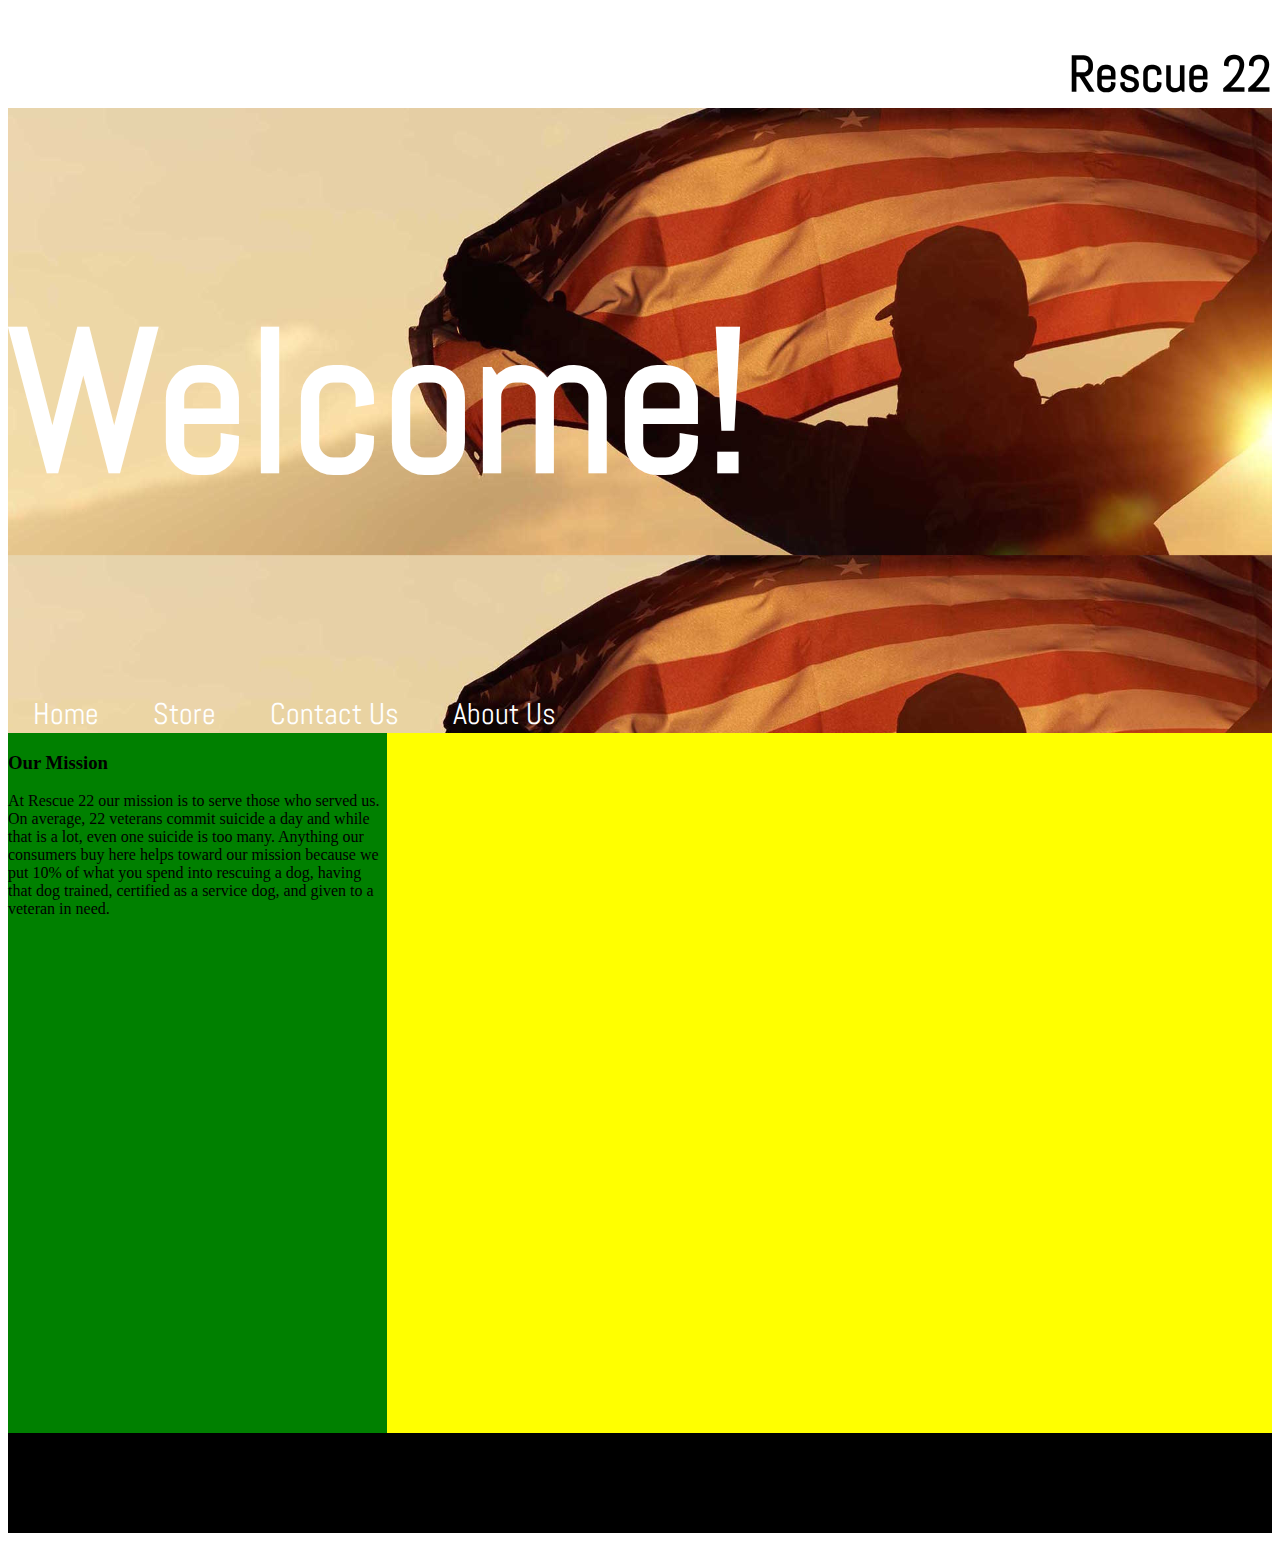
==== homepage.html @ a91ff45a "website" ====
<!DOCTYPE html>
<html lang="en">
<head>
    <meta charset="UTF-8">
    <meta name="viewport" content="width=device-width, initial-scale=1.0">
    <meta http-equiv="X-UA-Compatible" content="ie=edge">
    <title>Rescue 22 Home</title>
    <link rel="stylesheet" type="text/css" href="homepage.css">
    <link href="https://fonts.googleapis.com/css?family=Abel" rel="stylesheet">
</head>
<body class="container">
    <div class="logo">
        <h1>Rescue 22</h1>
    </div>
    <div class="header">
        <h2>Welcome!</h2>
        <a href="">Home</a>
        <a href="">Store</a>
        <a href="">Contact Us</a>
        <a href="">About Us</a>
    </div>
    <div class="mainContent"></div>
    <div class="article">
        <h3>Our Mission</h3>
        <p>At Rescue 22 our mission is to serve those who served us. On average, 22 veterans commit suicide
            a day and while that is a lot, even one suicide is too many. Anything our consumers buy here helps 
            toward our mission because we put 10% of what you spend into rescuing a dog, having that dog trained,
            certified as a service dog, and given to a veteran in need.</p>
    </div>
    <div class="footer"></div>    
</body>
</html>
---- homepage.css ----
.container{
    display:grid;
    grid-template-areas: 
    "a a"
    "b b"
    "c d"
    "c d"
    "e e";
    grid-template-columns:30% 70%;
    grid-template-columns
}
.logo{
    grid-area: a;
    height:100px;
    text-align:right;
}

.header{
    grid-area: b;
    background-image:url("images/holdingFlag.jpg");
    background-size:100%;
}

.article{
    grid-area: c;
    background: green;
    height:700px;
}

.mainContent{
   grid-area: d;
   background:yellow;
   height:700px;
}

.footer{
    grid-area: e;
    background:black;
    height:100px;
}

h1{
    font-family:'abel', sans-serif;
    font-size:50px;

}

h2{
    font-family:'abel', sans-serif;
    font-size: 200px;
    color:white;
}

.navBar{
    margin-top:30px;
}

a{
    font-family:'abel', sans-serif;
    font-size: 30px;
    color:white;
    text-decoration:none;
    padding:25px;
}

a:hover{
    text-decoration:overline;
}
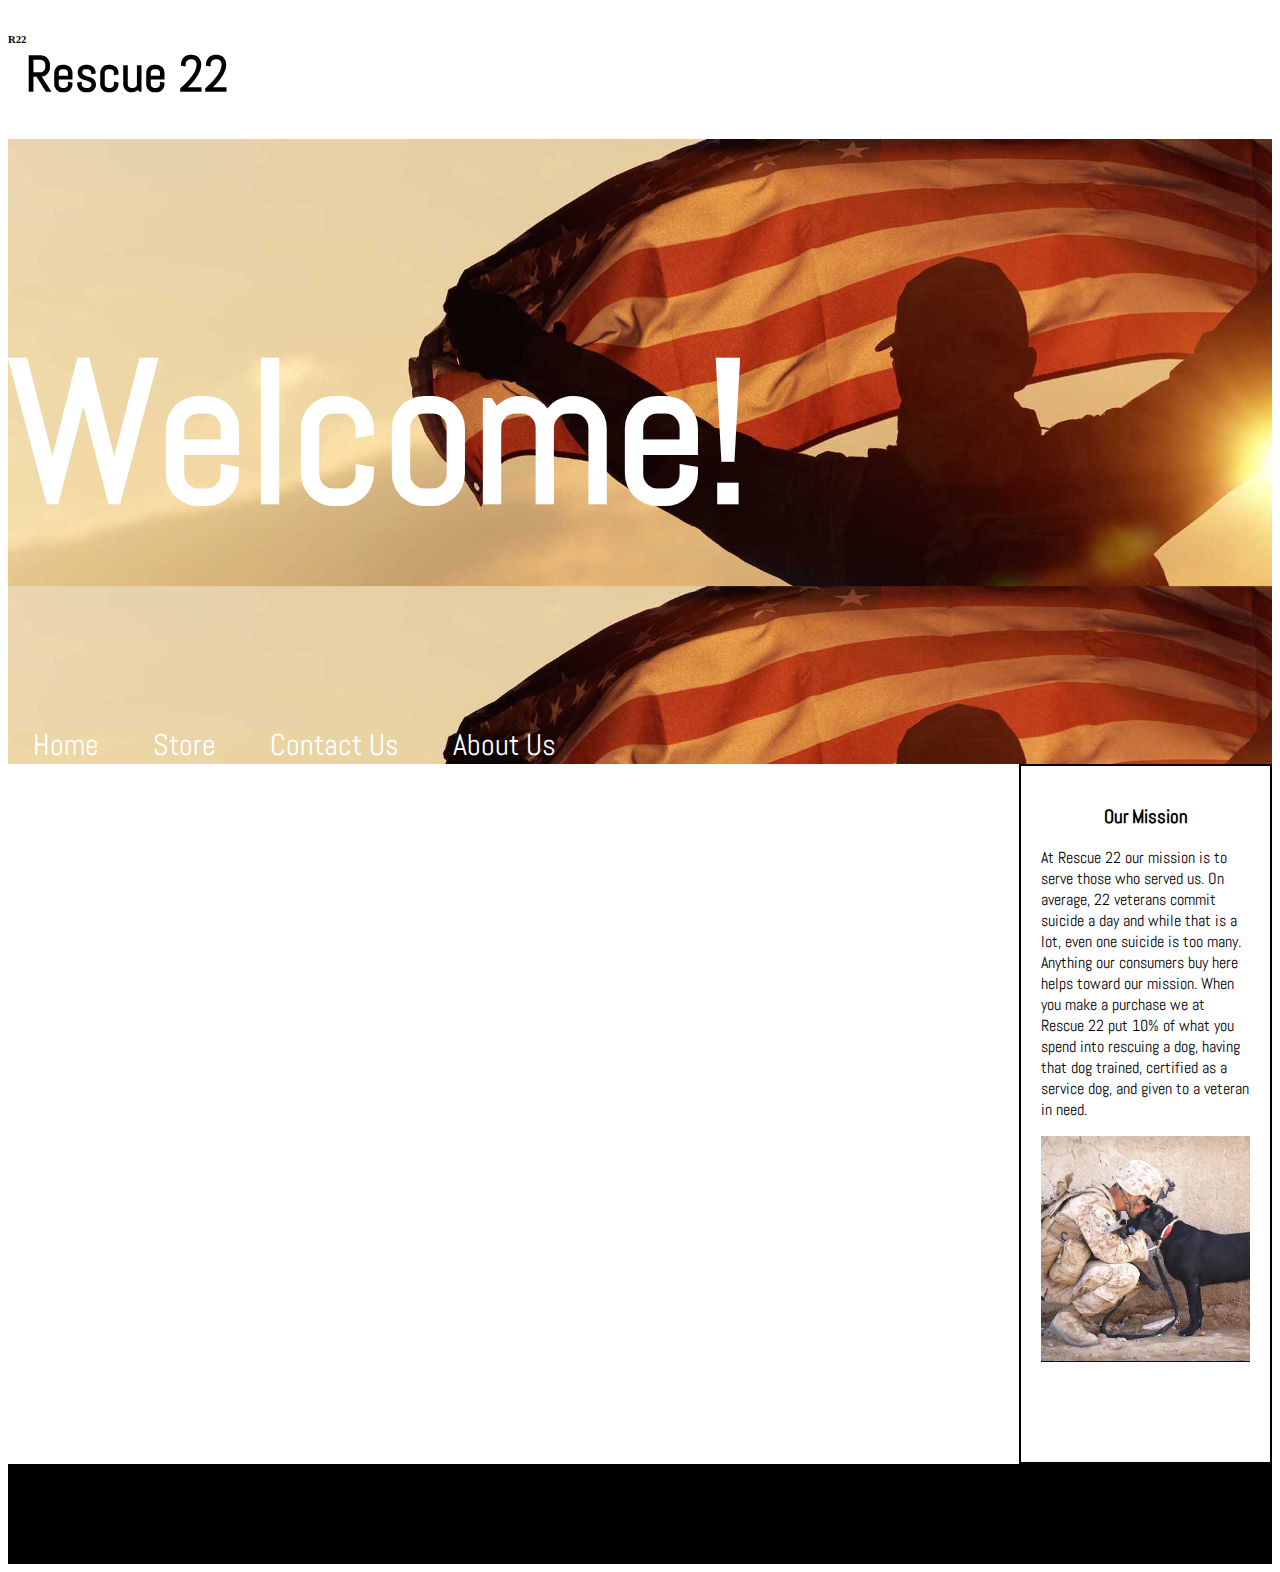
==== commit 2a92d89e: "website 1.1" ====
--- a/homepage.html
+++ b/homepage.html
@@ -10,22 +10,24 @@
 </head>
 <body class="container">
     <div class="logo">
-        <h1>Rescue 22</h1>
+        <h6>R22</h6>
+        <h1 class="name">Rescue 22</h1>
     </div>
     <div class="header">
         <h2>Welcome!</h2>
-        <a href="">Home</a>
-        <a href="">Store</a>
-        <a href="">Contact Us</a>
-        <a href="">About Us</a>
+        <a href="#">Home</a>
+        <a href="#">Store</a>
+        <a href="#">Contact Us</a>
+        <a href="#">About Us</a>
     </div>
     <div class="mainContent"></div>
     <div class="article">
         <h3>Our Mission</h3>
         <p>At Rescue 22 our mission is to serve those who served us. On average, 22 veterans commit suicide
             a day and while that is a lot, even one suicide is too many. Anything our consumers buy here helps 
-            toward our mission because we put 10% of what you spend into rescuing a dog, having that dog trained,
+            toward our mission. When you make a purchase we at Rescue 22 put 10% of what you spend into rescuing a dog, having that dog trained,
             certified as a service dog, and given to a veteran in need.</p>
+        <img src="images/dogAndMarine.jpg" class="image">
     </div>
     <div class="footer"></div>    
 </body>
--- a/homepage.css
+++ b/homepage.css
@@ -3,16 +3,18 @@
     grid-template-areas: 
     "a a"
     "b b"
-    "c d"
-    "c d"
+    "d c"
+    "d c"
     "e e";
-    grid-template-columns:30% 70%;
+    grid-template-columns:80% 20%;
     grid-template-columns
 }
 .logo{
+    display:flex;
     grid-area: a;
-    height:100px;
-    text-align:right;
+}
+.name{
+    float: right;
 }
 
 .header{
@@ -23,13 +25,13 @@
 
 .article{
     grid-area: c;
-    background: green;
-    height:700px;
+    border: 2px solid black;
+    padding:20px;
+    font-family:'abel', sans-serif;
 }
 
 .mainContent{
    grid-area: d;
-   background:yellow;
    height:700px;
 }
 
@@ -51,6 +53,14 @@
     color:white;
 }
 
+.image{
+    width: 100%;
+}
+
+h3{
+    text-align:center;
+}
+
 .navBar{
     margin-top:30px;
 }
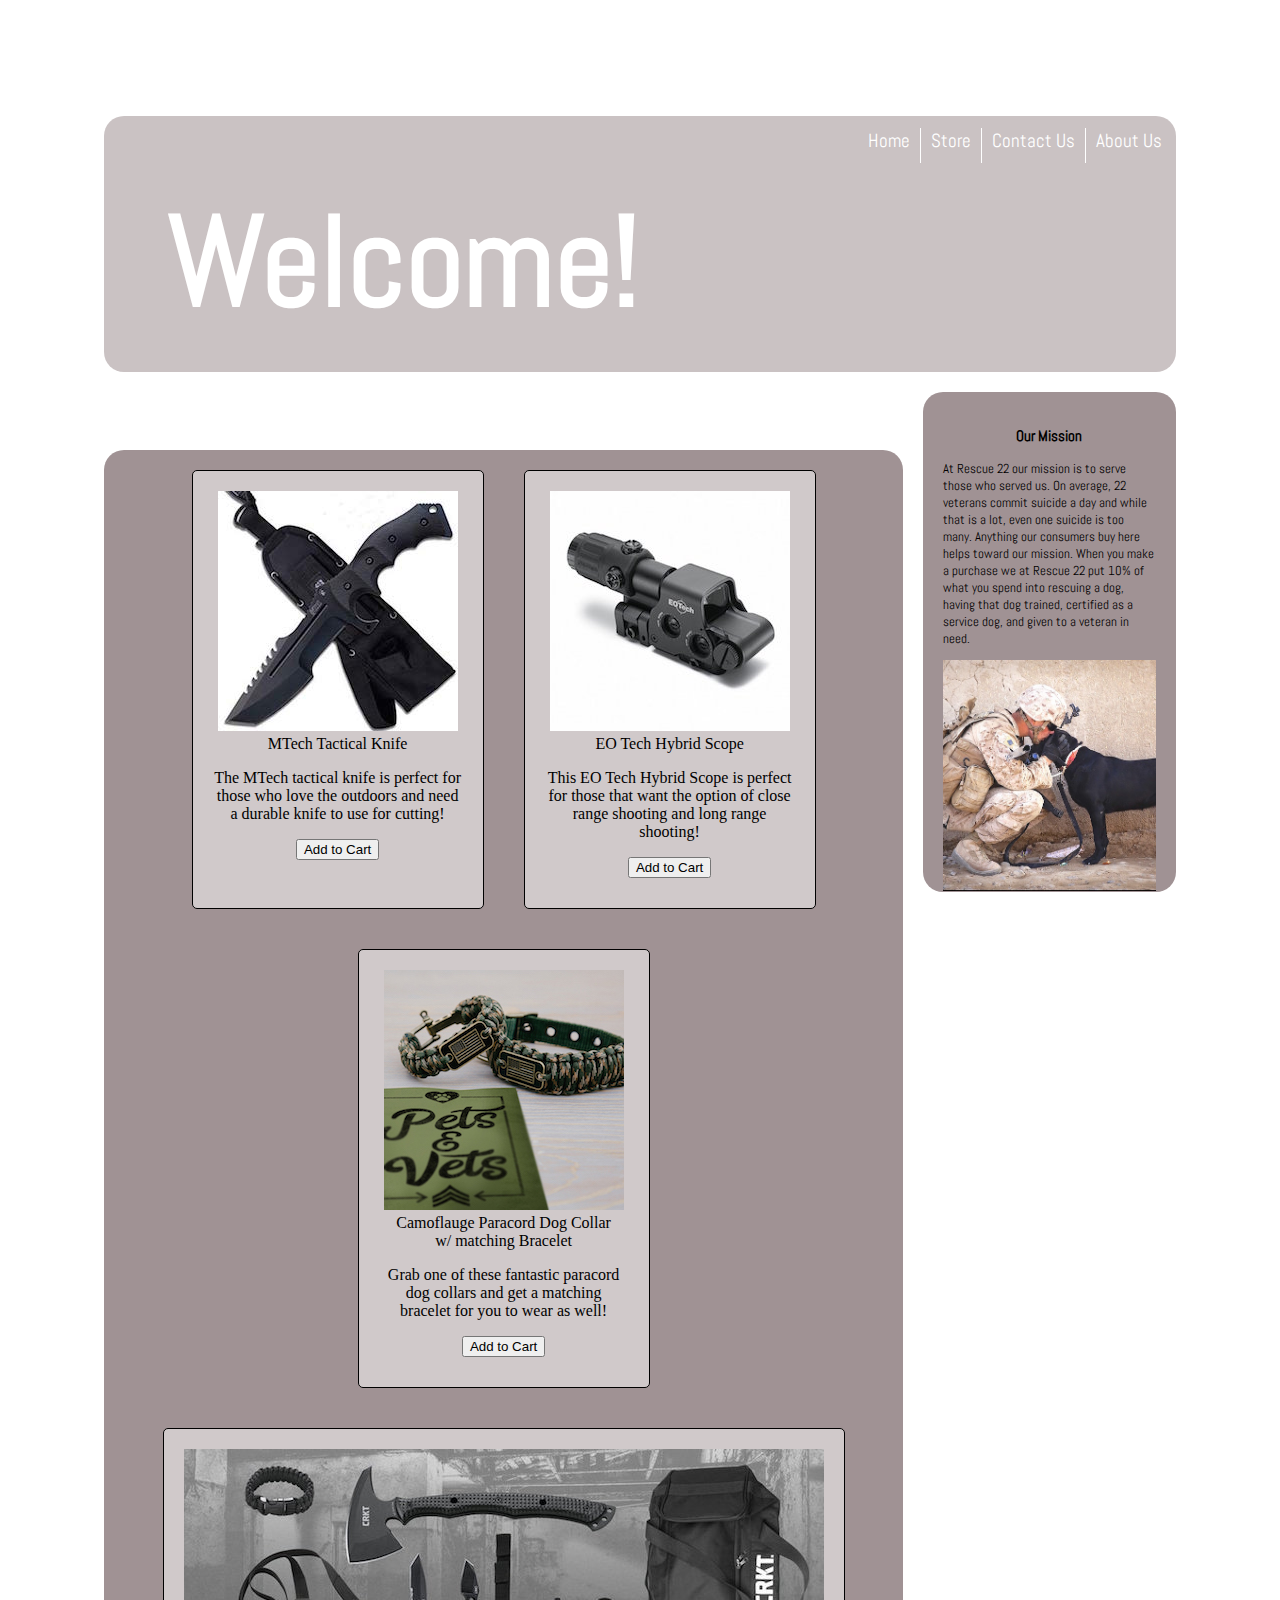
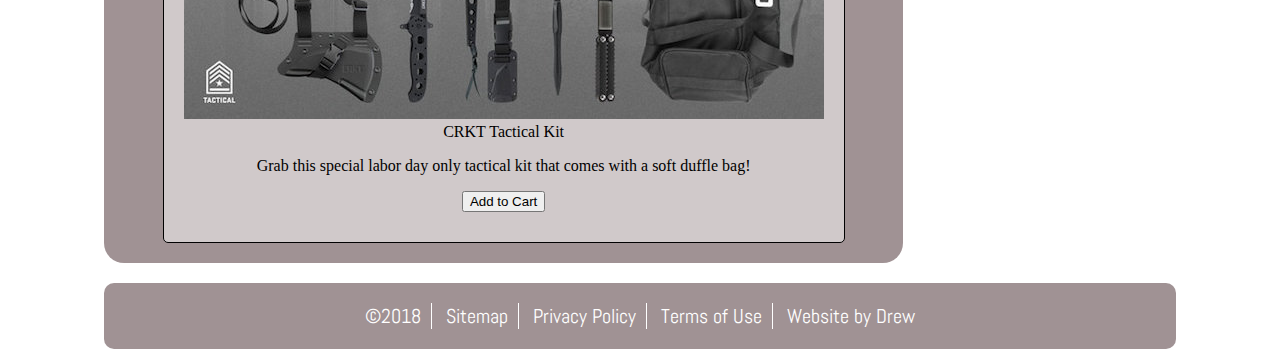
==== commit 8da5302c: "store1.2" ====
--- a/homepage.html
+++ b/homepage.html
@@ -1,5 +1,6 @@
 <!DOCTYPE html>
 <html lang="en">
+
 <head>
     <meta charset="UTF-8">
     <meta name="viewport" content="width=device-width, initial-scale=1.0">
@@ -8,27 +9,70 @@
     <link rel="stylesheet" type="text/css" href="homepage.css">
     <link href="https://fonts.googleapis.com/css?family=Abel" rel="stylesheet">
 </head>
-<body class="container">
+
+<body class="container backG">
     <div class="logo">
-        <h6>R22</h6>
         <h1 class="name">Rescue 22</h1>
     </div>
     <div class="header">
-        <h2>Welcome!</h2>
-        <a href="#">Home</a>
-        <a href="#">Store</a>
-        <a href="#">Contact Us</a>
-        <a href="#">About Us</a>
+        <h2 class="block">Welcome!</h2>
+        <div class="navBlock">
+            <a class="navA navRight" href="#">Home</a>
+            <a class="navA navRight" href="#">Store</a>
+            <a class="navA navRight" href="#">Contact Us</a>
+            <a class="navA" href="#">About Us</a>
+        </div>
     </div>
-    <div class="mainContent"></div>
+    <div class="saleAlert">
+        <h4 class="laborDay">LABOR DAY SALE!!</h4>
+    </div>
+
+    <div class="mainContent">
+        <div class="shop">
+            <div class="panel">
+                <img src="images/knife1.jpg" class='panelImg'>
+                <figcaption>MTech Tactical Knife</figcaption>
+                <p>The MTech tactical knife is perfect for those who love the outdoors and need a 
+                    durable knife to use for cutting!</p>
+                    <button>Add to Cart</button>
+            </div>
+            <div class="panel">
+                <img src="images/eoTech.jpg" class="panelImg">
+                <figcaption>EO Tech Hybrid Scope</figcaption>
+                <p>This EO Tech Hybrid Scope is perfect for those that want the option of close
+                    range shooting and long range shooting! </p>
+                <button>Add to Cart</button>
+            </div>
+            <div class="panel">
+                <img src="images/collar.jpg" class="panelImg">
+                <figcaption>Camoflauge Paracord Dog Collar <br>w/ matching Bracelet</figcaption>
+                <p>Grab one of these fantastic paracord dog collars and get a matching bracelet
+                    for you to wear as well!</p>
+                <button>Add to Cart</button>
+            </div>
+            <div class="panel2">
+                <img src="images/tacKit.jpg" class="panelImg">
+                <figcaption>CRKT Tactical Kit</figcaption>
+                <p>Grab this special labor day only tactical kit that comes with a soft duffle bag!</p>
+            <button>Add to Cart</button>
+            </div>
+        </div>
+    </div>
     <div class="article">
         <h3>Our Mission</h3>
-        <p>At Rescue 22 our mission is to serve those who served us. On average, 22 veterans commit suicide
-            a day and while that is a lot, even one suicide is too many. Anything our consumers buy here helps 
-            toward our mission. When you make a purchase we at Rescue 22 put 10% of what you spend into rescuing a dog, having that dog trained,
-            certified as a service dog, and given to a veteran in need.</p>
+        <p>At Rescue 22 our mission is to serve those who served us. On average, 22 veterans commit suicide a day and while
+            that is a lot, even one suicide is too many. Anything our consumers buy here helps toward our mission. When you
+            make a purchase we at Rescue 22 put 10% of what you spend into rescuing a dog, having that dog trained, certified
+            as a service dog, and given to a veteran in need.</p>
         <img src="images/dogAndMarine.jpg" class="image">
     </div>
-    <div class="footer"></div>    
+    <div class="footer">
+        <p class="botFoot navRight">&copy2018</p>
+        <a class="botA navRight" href="#">Sitemap</a>
+        <a class="botA navRight" href="#">Privacy Policy</a>
+        <a class="botA navRight" href="#">Terms of Use</a>
+        <p class="botFoot">Website by Drew</p>
+    </div>
 </body>
+
 </html>--- a/homepage.css
+++ b/homepage.css
@@ -1,76 +1,194 @@
 .container{
     display:grid;
+    height:fill;
     grid-template-areas: 
-    "a a"
-    "b b"
-    "d c"
-    "d c"
-    "e e";
-    grid-template-columns:80% 20%;
-    grid-template-columns
+    "a a a a"
+    "b b b b"
+    "f f f c"
+    "d d d c "
+    "e e e e";
+    grid-template-columns: 20% 20% 20% 20%;
+    grid-row-gap:20px;
+    grid-column-gap:20px;
+    justify-content: center;
 }
+.backG{
+    background-image: url("images/tornFlag.jpg");
+    background-attachment: fixed;
+    background-position: center;
+    background-repeat: no-repeat;
+    background-size: cover;
+}  
+
 .logo{
-    display:flex;
     grid-area: a;
 }
+
 .name{
-    float: right;
+    display:flex;
+    margin-top:1vw;
 }
 
 .header{
     grid-area: b;
-    background-image:url("images/holdingFlag.jpg");
-    background-size:100%;
+    height:20vw;
+    background:rgba(150, 134, 136, 0.5);
+    background-repeat: no-repeat;
+    border-radius:20px;
+    display:flex;
+}
+
+.block{
+    display:flex;
+    margin:5vw;
+}
+
+.navA{
+    font-family:'abel', sans-serif;
+    font-size: 1.5vw;
+    color:white;
+    text-decoration:none;
+    padding:2vw;
+    display:block;
+    padding:0px 10px 0 10px;
+}
+
+.navRight{
+    border-right:1px solid white;
+}
+
+.navBlock{
+    display:flex;
+    margin-left:12vw;
+    margin-top:1vw;
+    height:35px;
+    position: relative;
 }
 
 .article{
     grid-area: c;
-    border: 2px solid black;
     padding:20px;
-    font-family:'abel', sans-serif;
+    font-family:'abel', sans-serifv;
+    border-radius:20px;
+    font-size:1vw;
+    max-height:36vw;
+    background: rgba(150, 134, 136, 0.9);
 }
 
 .mainContent{
    grid-area: d;
-   height:700px;
+   border-radius:20px;
+   background: rgba(150, 134, 136, 0.9);
+ 
+}
+
+.saleAlert{
+    grid-area:f;
+    border-radius:20px;
+    height:3vw;
+    display:flex;
+    animation:blink 0.4s infinite;
+}
+
+.laborDay{
+    display:flex;
+    margin:auto;
+}
+ 
+@keyframes blink{
+    0%, 49%{
+        background:blue;
+    }
+    50%, 100%{
+        background: red;
+    }
+}
+
+.shop{
+    display:flex;
+    justify-content: center;
+    flex-wrap:wrap;
+}
+
+.panel{
+    display:inline-block;
+    border:1px solid black;
+    margin-right:50px;
+    padding:20px 20px 30px 20px;
+    background: rgba(255, 255, 255, 0.5);
+    margin: 20px;
+    max-width:250px;
+    text-align: center;
+    border-radius:5px;
+}
+
+.panelImg{
+    max-width:100%;
+}
+
+.panel2{
+    display:inline-block;
+    border:1px solid black;
+    margin-right:50px;
+    padding:20px 20px 30px 20px;
+    background: rgba(255, 255, 255, 0.5);
+    margin: 20px;
+    max-width:50vw;
+    text-align: center;
+    border-radius:5px;
 }
 
 .footer{
     grid-area: e;
     background:black;
-    height:100px;
+    display:block;
+    text-align:center;
+    background: rgba(150, 134, 136, 0.9);
+    border-radius:10px
+}
+
+.botFoot{
+    font-family: 'abel', sans-serif;
+    font-size: 20px;
+    color:white;
+    display:inline-block;
+    padding:0px 10px 0px 10px;
+}
+
+.botA{
+    font-family: 'abel', sans-serif;
+    font-size: 20px;
+    color:white;
+    text-decoration: none;
+    display:inline-block;
+    padding:0px 10px 0px 10px;
 }
 
 h1{
     font-family:'abel', sans-serif;
-    font-size:50px;
-
+    font-size:3vw;
+    color:white;
 }
 
 h2{
     font-family:'abel', sans-serif;
-    font-size: 200px;
+    font-size: 10vw;
     color:white;
-}
-
-.image{
-    width: 100%;
 }
 
 h3{
     text-align:center;
 }
 
-.navBar{
-    margin-top:30px;
+h4{
+    color:white;
+    font-family: 'abel', sans-serif;
+    font-size: 2vw;
+    text-align: center;
 }
 
-a{
-    font-family:'abel', sans-serif;
-    font-size: 30px;
-    color:white;
-    text-decoration:none;
-    padding:25px;
+.image{
+    width:100%;
 }
 
 a:hover{
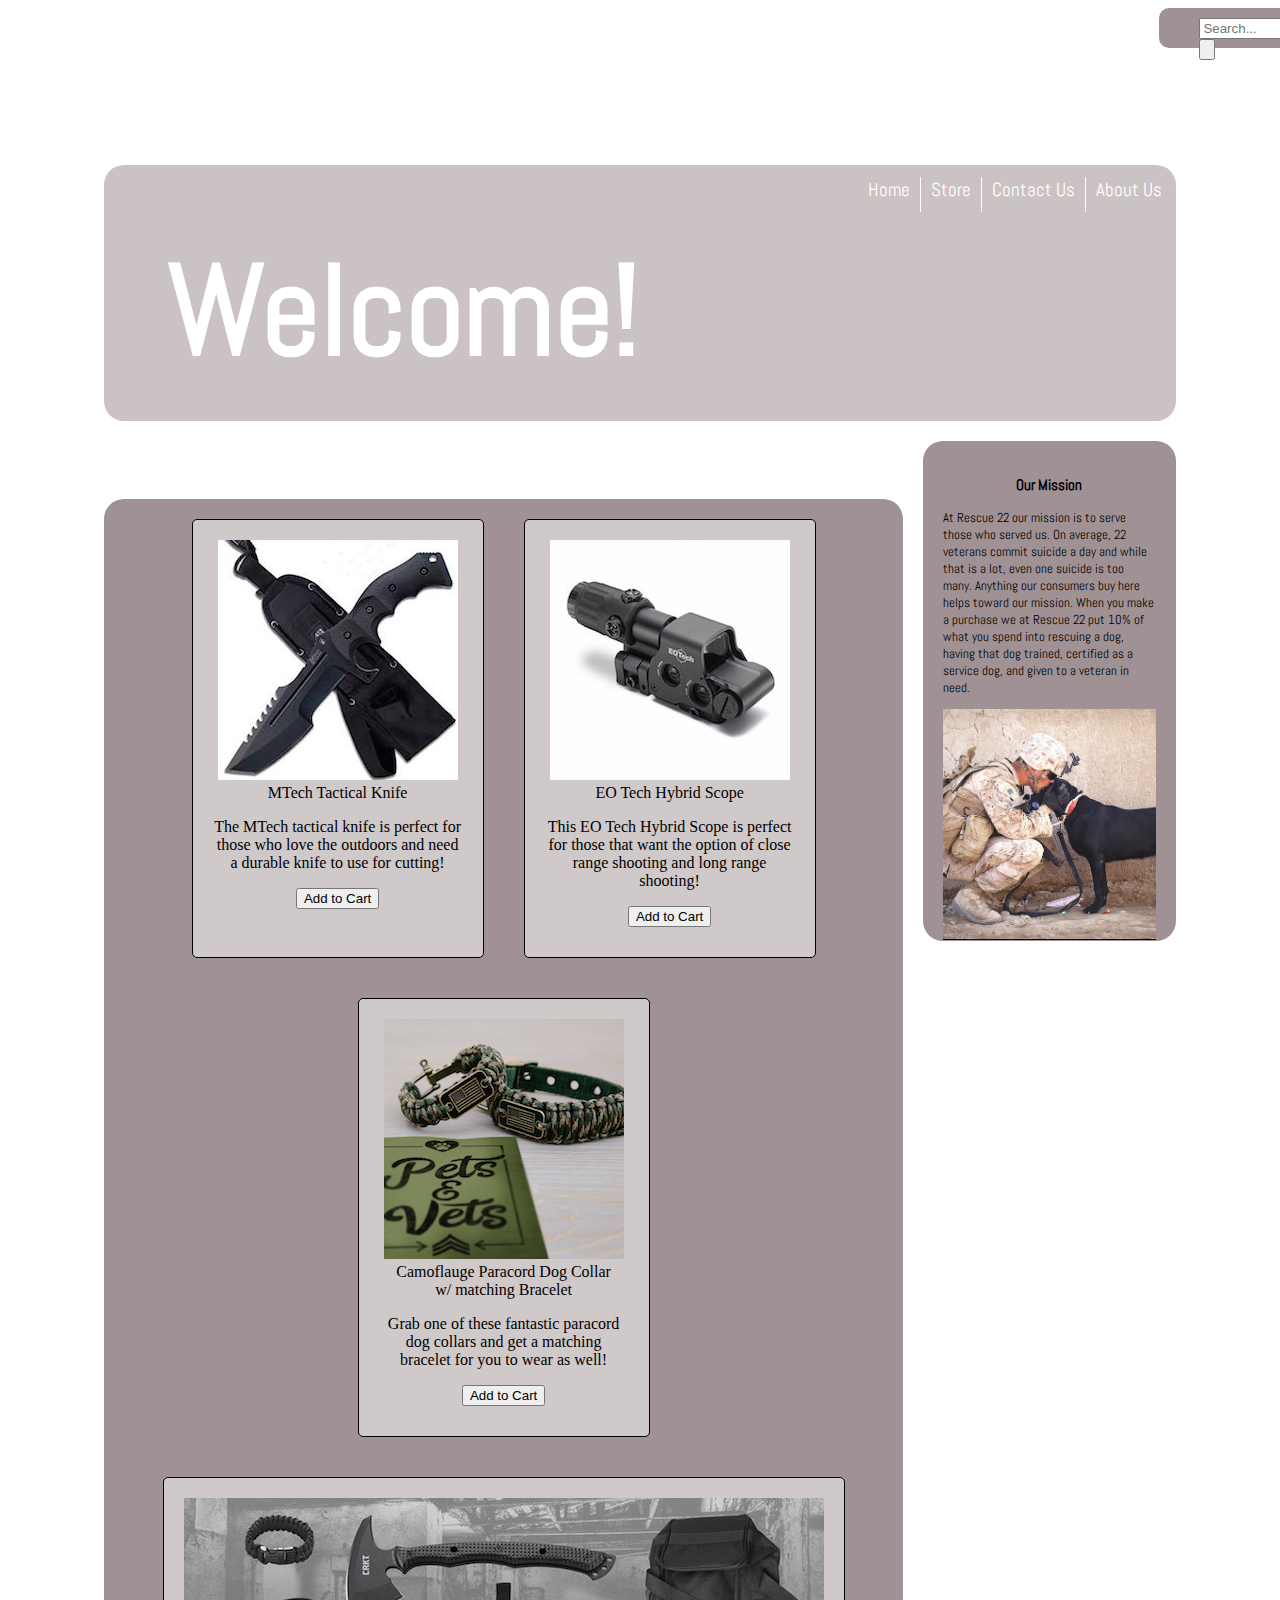
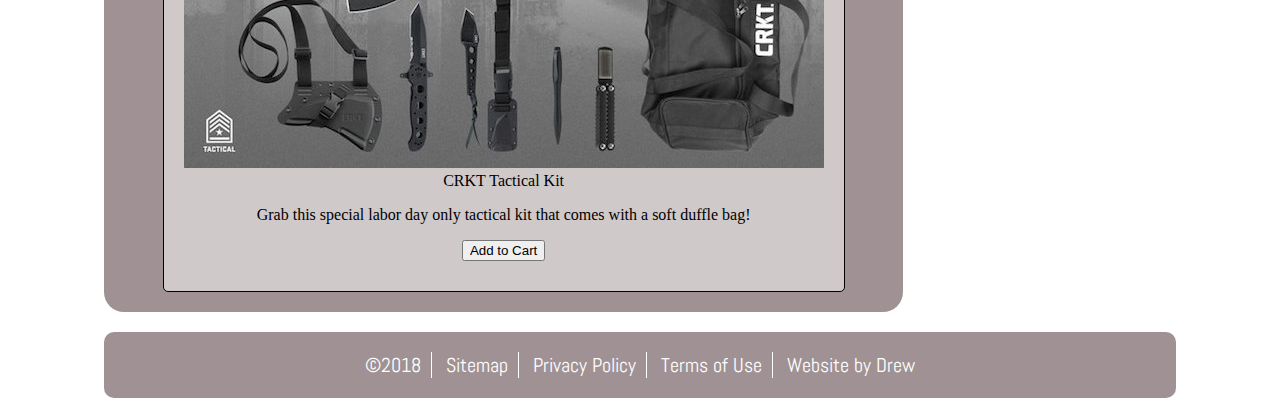
==== commit 18c7696d: "store1.3" ====
--- a/homepage.html
+++ b/homepage.html
@@ -8,11 +8,26 @@
     <title>Rescue 22 Home</title>
     <link rel="stylesheet" type="text/css" href="homepage.css">
     <link href="https://fonts.googleapis.com/css?family=Abel" rel="stylesheet">
+    <link rel="stylesheet" href="https://use.fontawesome.com/releases/v5.3.1/css/all.css" 
+    integrity="sha384-mzrmE5qonljUremFsqc01SB46JvROS7bZs3IO2EmfFsd15uHvIt+Y8vEf7N7fWAU" crossorigin="anonymous">
 </head>
 
 <body class="container backG">
     <div class="logo">
         <h1 class="name">Rescue 22</h1>
+        
+        <div id="searchBox">
+            <a href="#" class="inLine"><i class="fab fa-twitter icon"></i></a>
+            <a href="" class="inLine"><i class="fab fa-facebook icon"></i></a>
+            <form id="search">   
+                <input type="text" placeholder="Search..." class="inLineSearch">
+                <button type="submit"><img src=""><i class="fas fa-search"></i></button>
+            </form>
+            <a href="#" class="inLine icon">Sign In</a>
+            <a href="#" class="inLine"><i class="fas fa-shopping-cart icon"></i></a>
+        </div>
+
+
     </div>
     <div class="header">
         <h2 class="block">Welcome!</h2>
--- a/homepage.css
+++ b/homepage.css
@@ -22,12 +22,43 @@
 
 .logo{
     grid-area: a;
+    display:flex;
 }
 
 .name{
-    display:flex;
+    display:inline-block;
     margin-top:1vw;
 }
+
+#searchBox{
+    display:flex;
+    margin-left:950px;
+    background: rgba(150, 134, 136, 0.9);
+    height:40px;
+    border-radius:10px;
+    justify-content:center;
+    align-content: center;
+}
+
+#search{
+    display:inline-block;
+    margin:10px auto;
+}
+
+.inLine{
+    display:inline-block;
+    padding:10px;
+}
+
+.inLineSearch{
+    display:inline-block;
+}
+
+.icon{
+    color:white;
+    text-decoration: none;
+}
+
 
 .header{
     grid-area: b;
